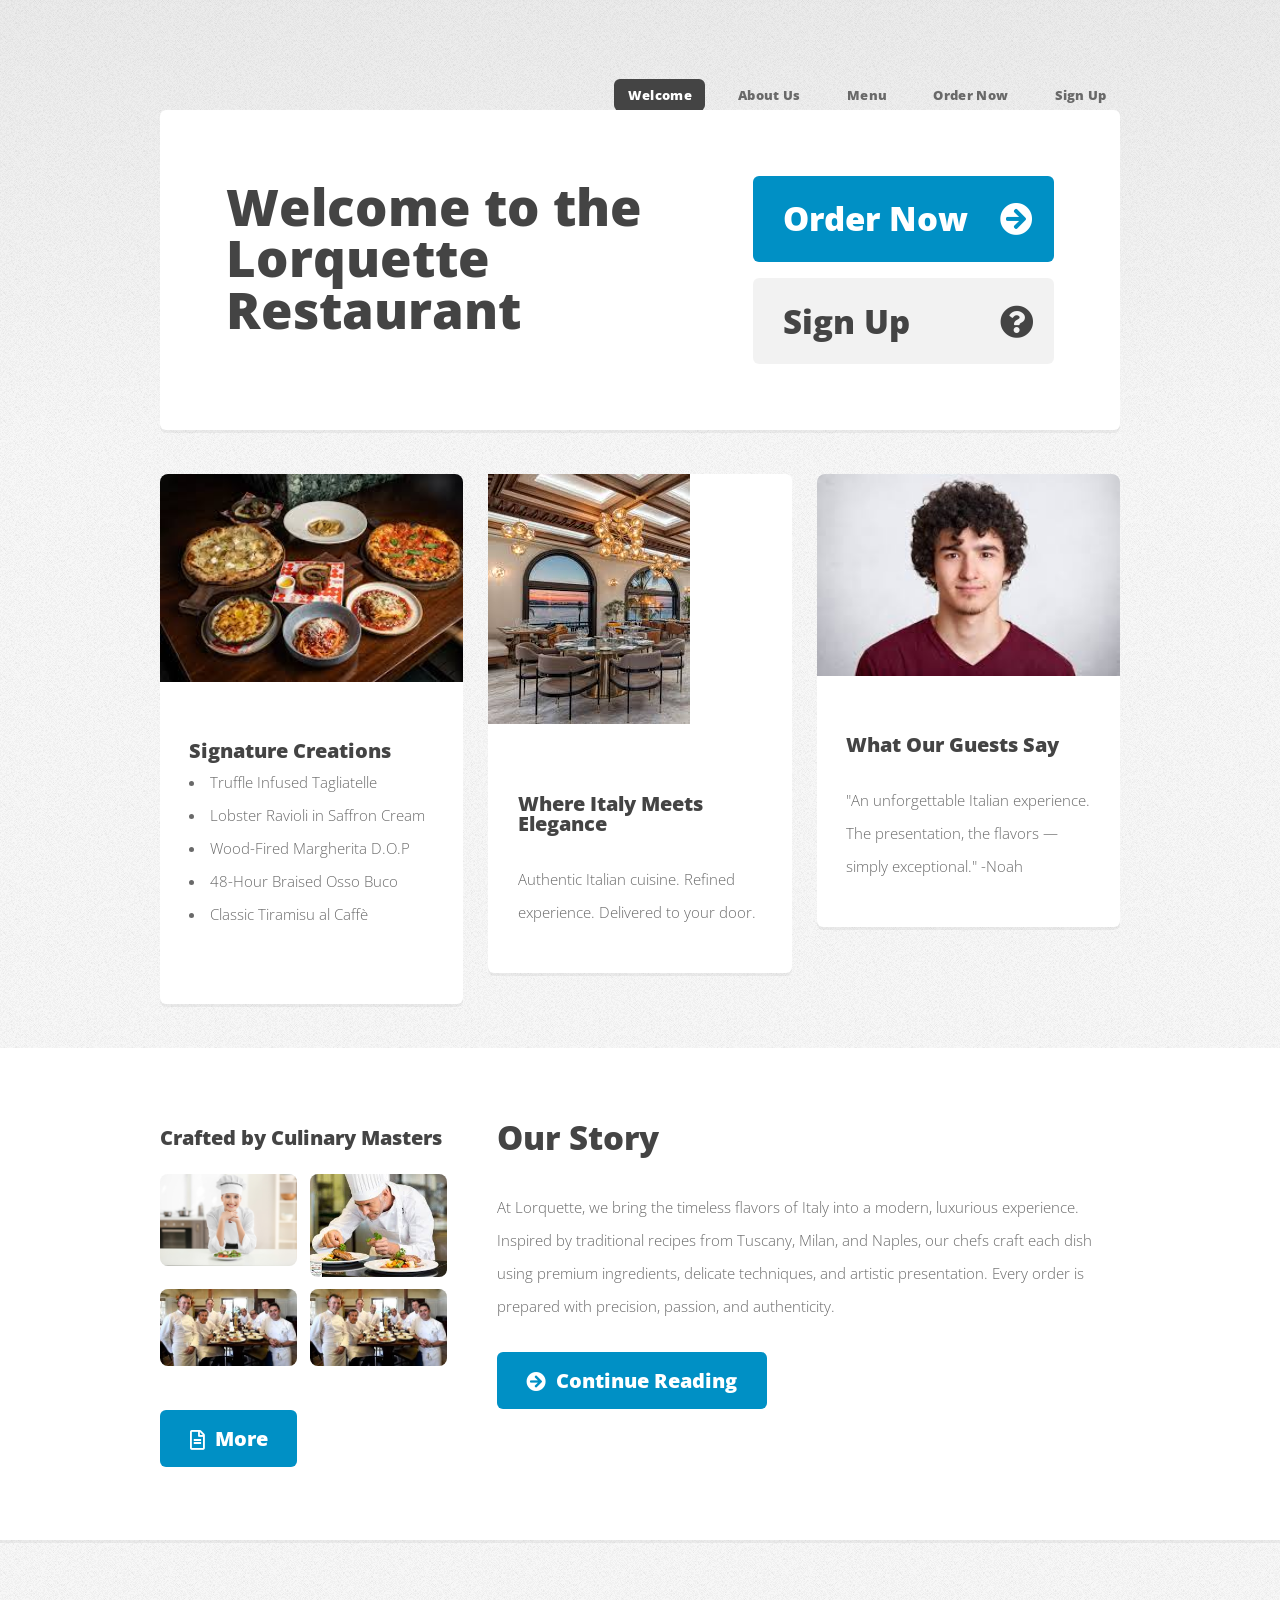
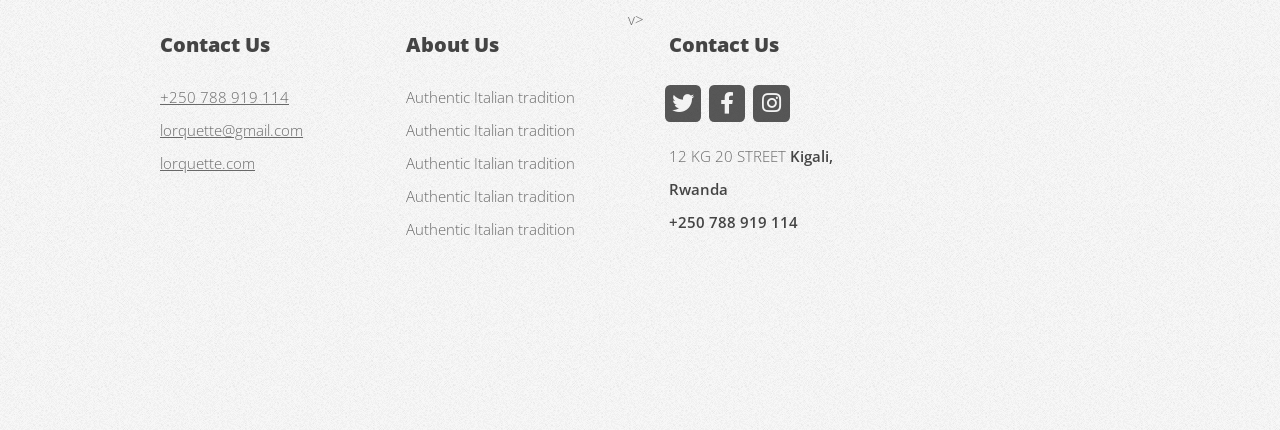
==== index.html @ d19afcc2 "Update index.html" ====
<!DOCTYPE HTML>

<html>
	<head>
		<title>Lorquette Restaurant</title>
		<meta charset="utf-8" />
		<meta name="viewport" content="width=device-width, initial-scale=1, user-scalable=no" />
		<link rel="stylesheet" href="assets/css/main.css" />
	</head>
	<body class="is-preload homepage">
		<div id="page-wrapper">

			<!-- Header -->
				<div id="header-wrapper">
					<header id="header" class="container">
							<nav id="nav">
								<ul>
									<li class="current"><a href="index.html">Welcome</a></li>
									<li>
										<a href="#">About Us</a>
										<ul>
											<li><a href="#">Our chefs</a></li>
											<li><a href="#">Best Meals</a></li>
											<li>
												<a href="#">Options</a>
												<ul>
													<li><a href="#">Break Fast</a></li>
													<li><a href="#">Lunch</a></li>
													<li><a href="#">Dinner</a></li>
												</ul>
											</li>
										</ul>
									</li>
									<li><a href="index.html">Menu</a></li>
									<li><a href="index.html">Order Now</a></li>
									<li><a href="index.html">Sign Up</a></li>
								</ul>
							</nav>

					</header>
				</div>

			
				<div id="banner-wrapper">
					<div id="banner" class="box container">
						<div class="row">
							<div class="col-7 col-12-medium">
								<h2>Welcome to the Lorquette Restaurant</h2>
								<p></p>
							</div>
							<div class="col-5 col-12-medium">
								<ul>
									<li><a href="#" class="button large icon solid fa-arrow-circle-right">Order Now</a></li>
									<li><a href="#" class="button alt large icon solid fa-question-circle">Sign Up</a></li>
								</ul>
							</div>
						</div>
					</div>
				</div>

				<div id="features-wrapper">
					<div class="container">
						<div class="row">
							<div class="col-4 col-12-medium">

								<!-- Box -->
									<section class="box feature">
										<a href="#" class="image featured"><img src="images/images - Copy/square 1.jpg" alt="" /></a>
										<div class="inner">
											<header>
												<h2>Signature Creations</h2
											</header>
											<li>Truffle Infused Tagliatelle</li>
											<li>Lobster Ravioli in Saffron Cream</li>
											<li>Wood-Fired Margherita D.O.P</li>
											<li>48-Hour Braised Osso Buco</li>
											<li>Classic Tiramisu al Caffè</li>
											
										</div>
									</section>

							</div>
							<div class="col-4 col-12-medium">

								<!-- Box -->
									<section class="box feature">
										<a href="#" class="Image fit"><img src="images/images - Copy/square 2.jpg" alt="" /></a>
										<div class="inner">
											<header>
												<h2>Where Italy Meets Elegance</h2>
											</header>
											<p>Authentic Italian cuisine. Refined experience. Delivered to your door.</p>

										</div>
									</section>

							</div>
							<div class="col-4 col-12-medium">
									<section class="box feature">
										<a href="#" class="image featured"><img src="images/images - Copy/noah.jpg" alt="" /></a>
										<div class="inner">
											<header>
												<h2>What Our Guests Say</h2>
											</header>
											<p>"An unforgettable Italian experience. The presentation, the flavors — simply exceptional." -Noah</p>
										</div>
									</section>

							</div>
						</div>
					</div>
				</div>

			<!-- Main -->
				<div id="main-wrapper">
					<div class="container">
						<div class="row gtr-200">
							<div class="col-4 col-12-medium">

								<!-- Sidebar -->
									<div id="sidebar">
										<section class="widget thumbnails">
											<h3>Crafted by Culinary Masters</h3>
											<div class="grid">
												<div class="row gtr-50">
													<div class="col-6"><a href="#" class="image fit"><img src="images/images - Copy/chef 1.png" alt="" /></a></div>
													<div class="col-6"><a href="#" class="image fit"><img src="images/images - Copy/chef 2.jpg" alt="" /></a></div>
													<div class="col-6"><a href="#" class="image fit"><img src="images/images - Copy/chef 3.jpg" alt="" /></a></div>
													<div class="col-6"><a href="#" class="image fit"><img src="images/images - Copy/chef 3.jpg" alt="" /></a></div>
												</div>
											</div>
											<a href="#" class="button icon fa-file-alt">More</a>
										</section>
									</div>

							</div>
							<div class="col-8 col-12-medium imp-medium">

								<!-- Content -->
									<div id="content">
										<section class="last">
											<h2>Our Story</h2>
											<p>At Lorquette, we bring the timeless flavors of Italy into a modern, luxurious experience. Inspired by traditional recipes from Tuscany, Milan, and Naples, our chefs craft each dish using premium ingredients, delicate techniques, and artistic presentation. Every order is prepared with precision, passion, and authenticity.</p>
											<a href="#" class="button icon solid fa-arrow-circle-right">Continue Reading</a>
										</section>
									</div>

							</div>
						</div>
					</div>
				</div>

			<!-- Footer -->
				<div id="footer-wrapper">
					<footer id="footer" class="container">
						<div class="row">
							<div class="col-3 col-6-medium col-12-small">

								<!-- Links -->
									<section class="widget links">
										<h3>Contact Us</h3>
										<ul class="style2">
											<li><a href="#">+250 788 919 114</a></li>
											<li><a href="#">lorquette@gmail.com</a></li>
											<li><a href="#">lorquette.com</a></li>
										</ul>
									</section>

							</div>
							<div class="col-3 col-6-medium col-12-small">

								<!-- Links -->
									<section class="widget links">
										<h3>About Us</h3>
										<ul class="style2">
											<li>Authentic Italian tradition</li>
											<li>Authentic Italian tradition</li>
											<li>Authentic Italian tradition</li>
											<li>Authentic Italian tradition</li>
											<li>Authentic Italian tradition</li>
										</ul>
									</section>

							</div>
		v>
							<div class="col-3 col-6-medium col-12-small">

						
									<section class="widget contact last">
										<h3>Contact Us</h3>
										<ul>
											<li><a href="#" class="icon brands fa-twitter"><span class="label">Twitter</span></a></li>
											<li><a href="#" class="icon brands fa-facebook-f"><span class="label">Facebook</span></a></li>
											<li><a href="#" class="icon brands fa-instagram"><span class="label">Instagram</span></a></li>
										</ul>
										<p>12 KG 20 STREET<b />
										Kigali, Rwanda<br />
										+250 788 919 114</p>
									</section>

							</div>
						</div>
						
					</footer>
				</div>

			</div>

	

			

	</body>

</html>
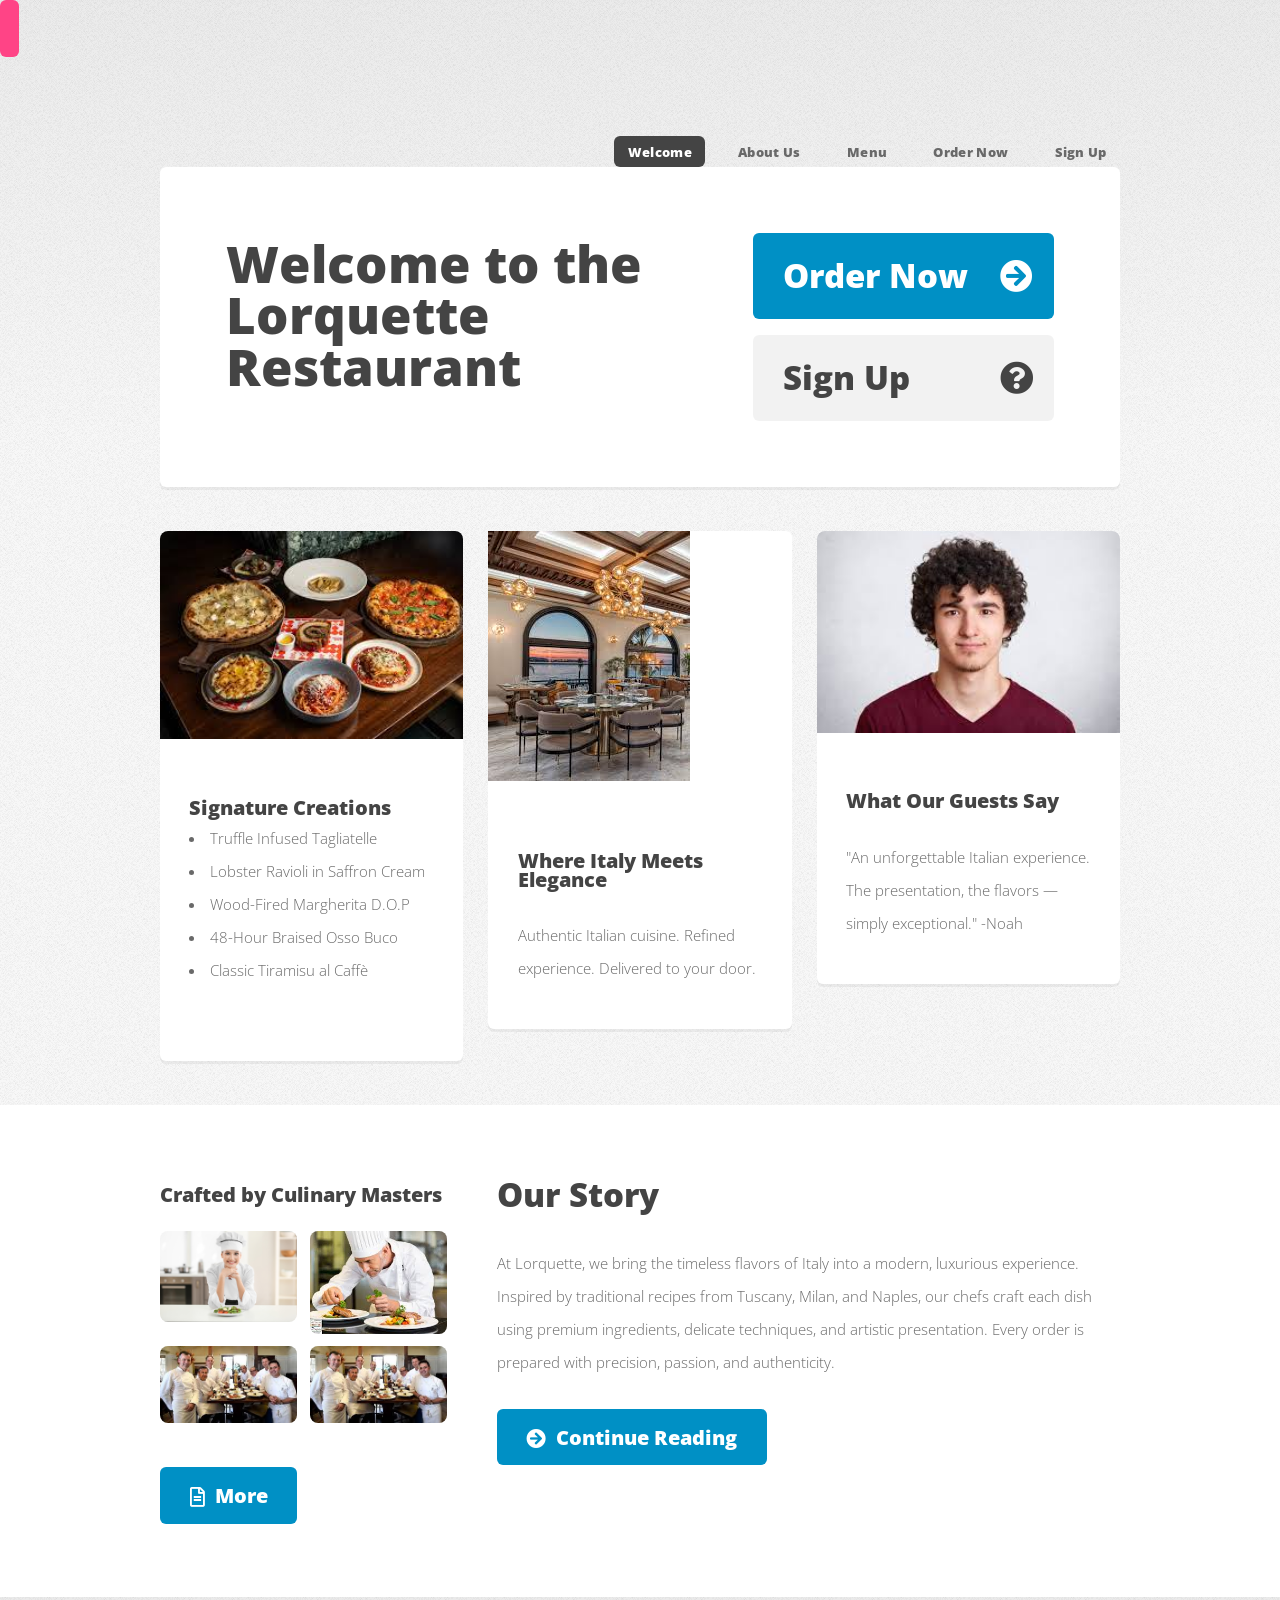
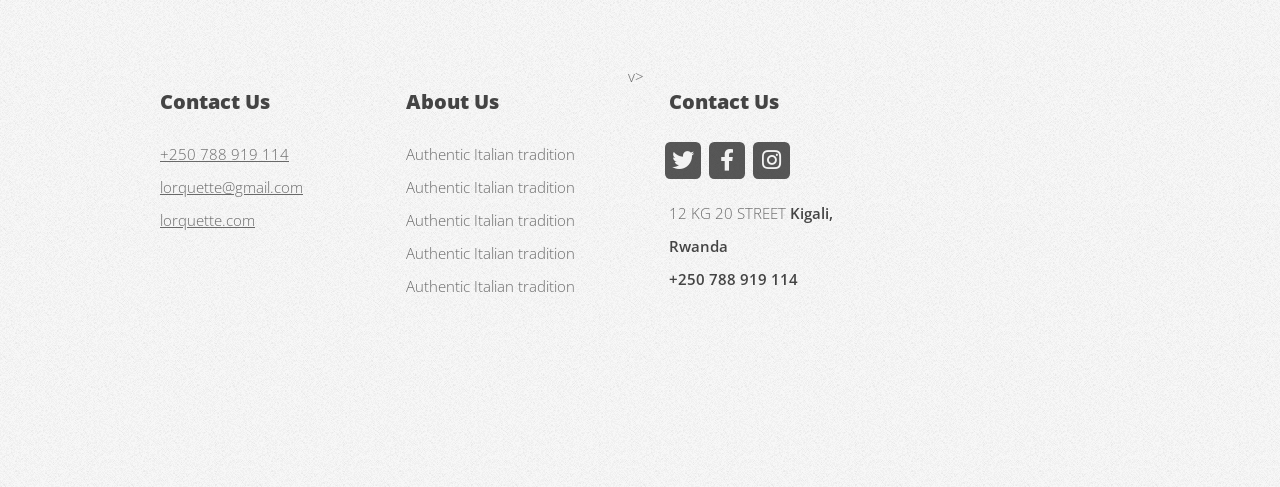
==== commit 1984f350: "Refactor HTML structure for Lorquette Restaurant" ====
--- a/index.html
+++ b/index.html
@@ -11,6 +11,11 @@
 		<div id="page-wrapper">
 
 			<!-- Header -->
+
+
+			    <div id="logo">
+								<h1><a href="index.html"><img src="images/lorquette.png" alt="" width="200"></a></h1>
+			    </div>
 				<div id="header-wrapper">
 					<header id="header" class="container">
 							<nav id="nav">
@@ -217,3 +222,4 @@
 
 
 
+
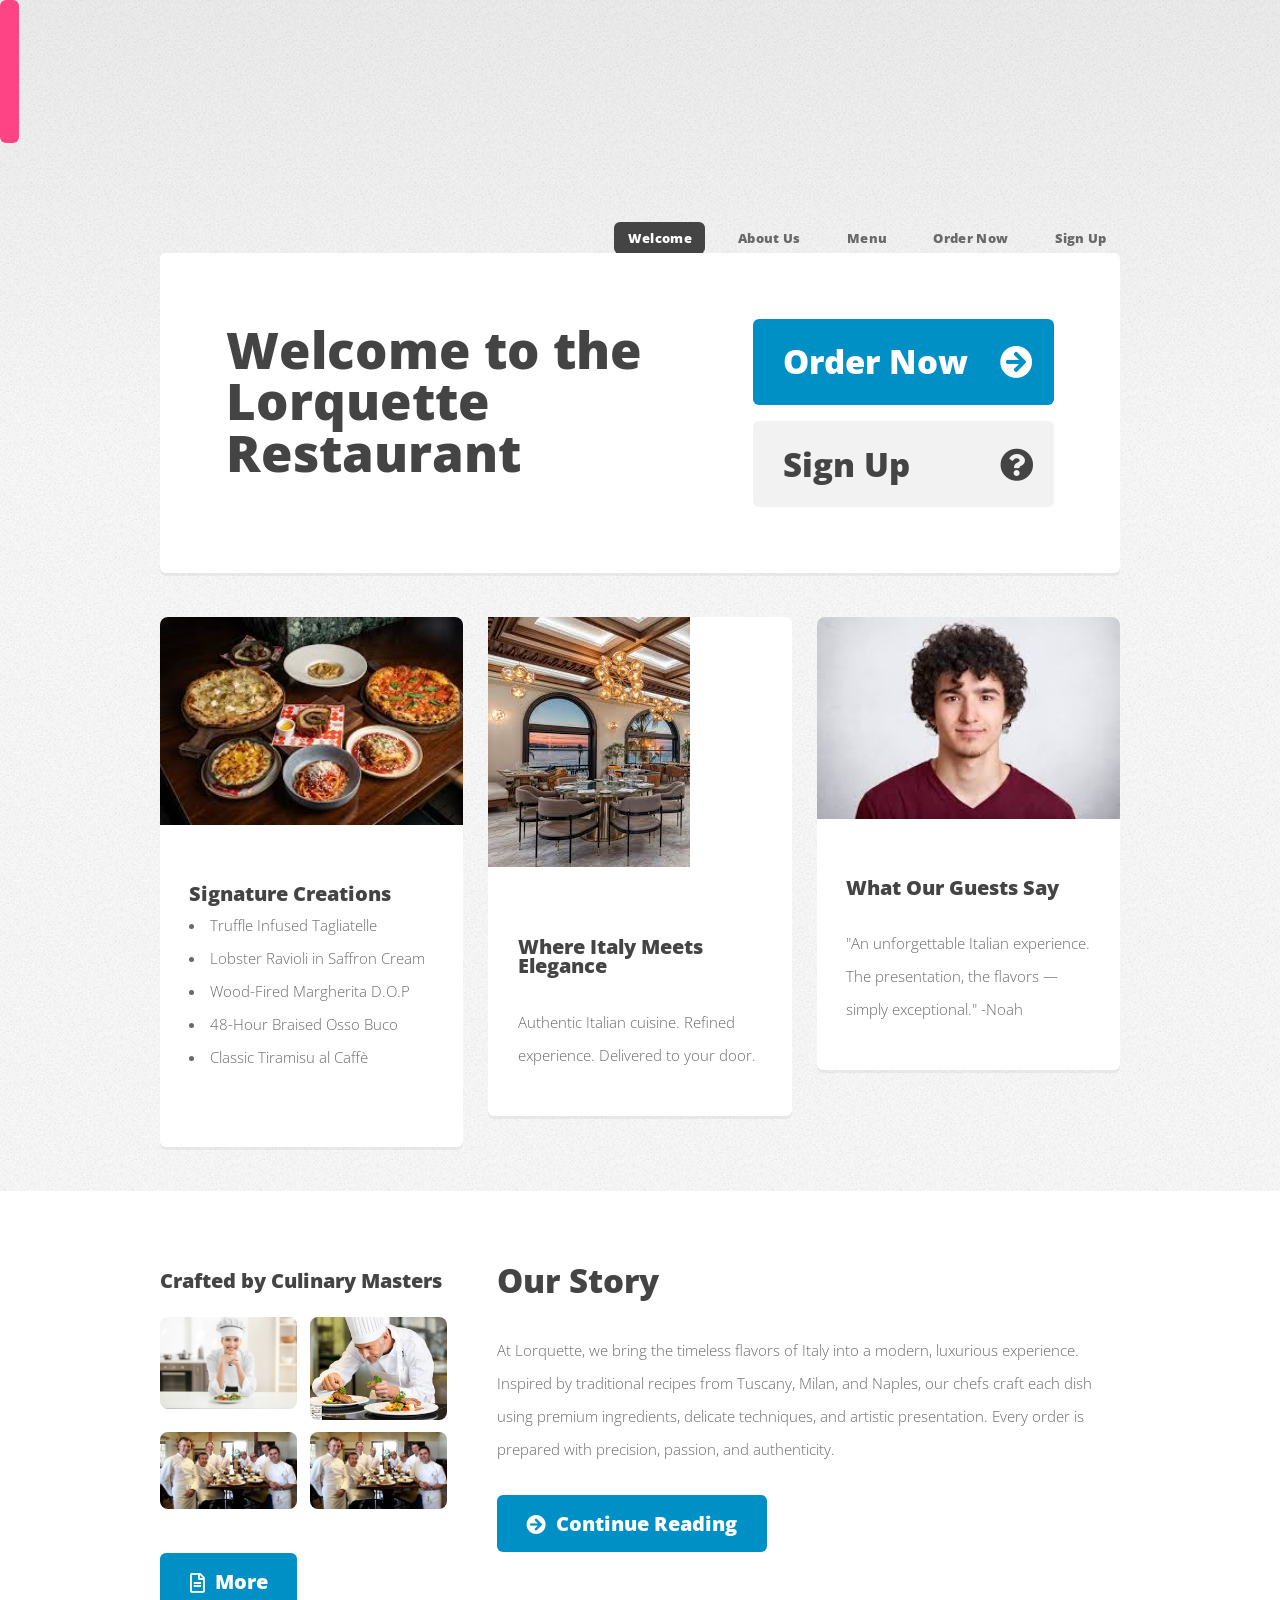
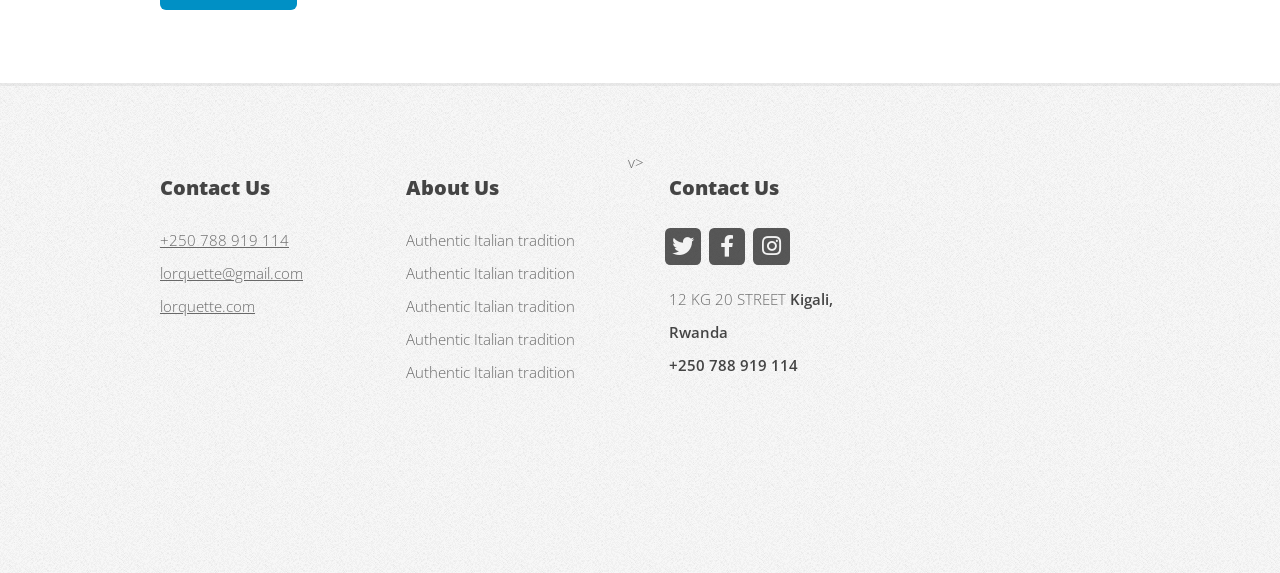
==== commit 080acb1f: "Update index.html" ====
--- a/index.html
+++ b/index.html
@@ -14,8 +14,11 @@
 
 
 			    <div id="logo">
-								<h1><a href="index.html"><img src="images/lorquette.png" alt="" width="200"></a></h1>
+								<h1><a href="index.html" class="image featured"><img src="images/lorquette.png" alt="" width="200"></a></h1>
 			    </div>
+
+
+			
 				<div id="header-wrapper">
 					<header id="header" class="container">
 							<nav id="nav">
@@ -223,3 +226,4 @@
 
 
 
+
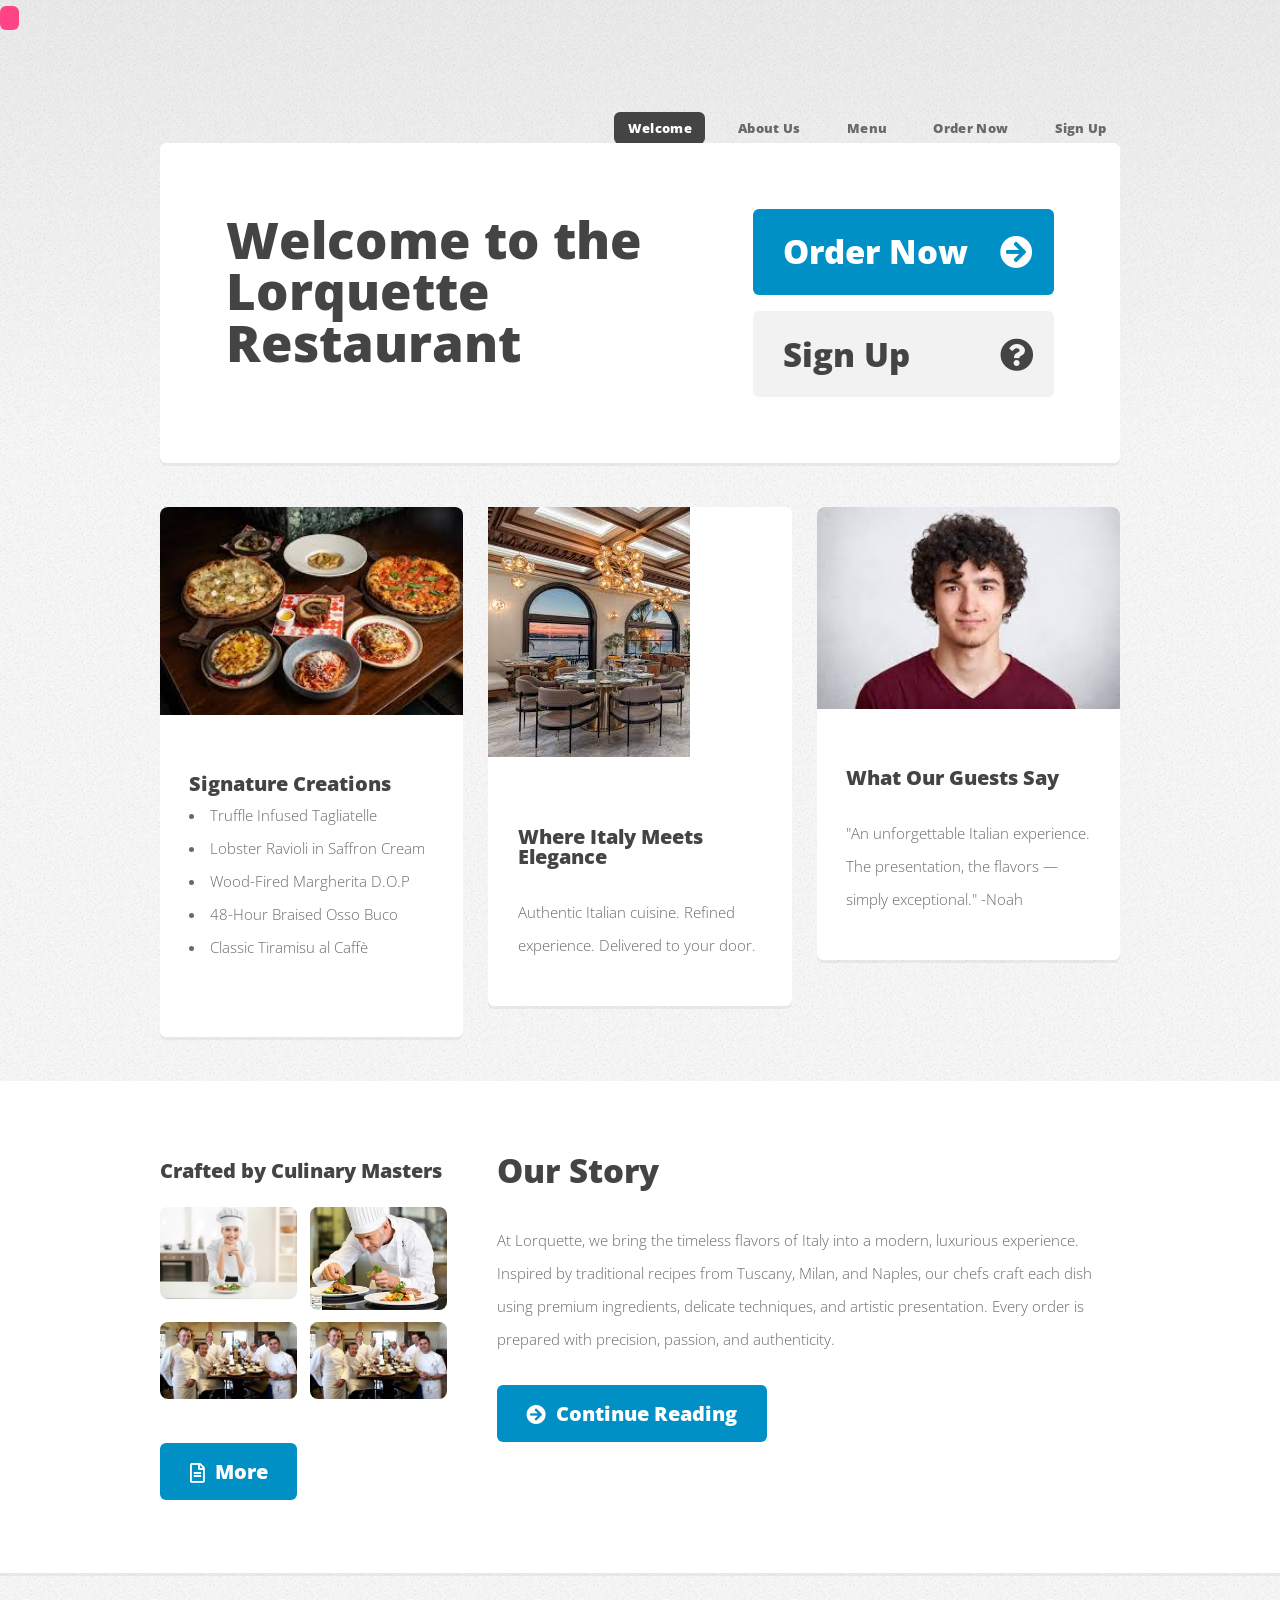
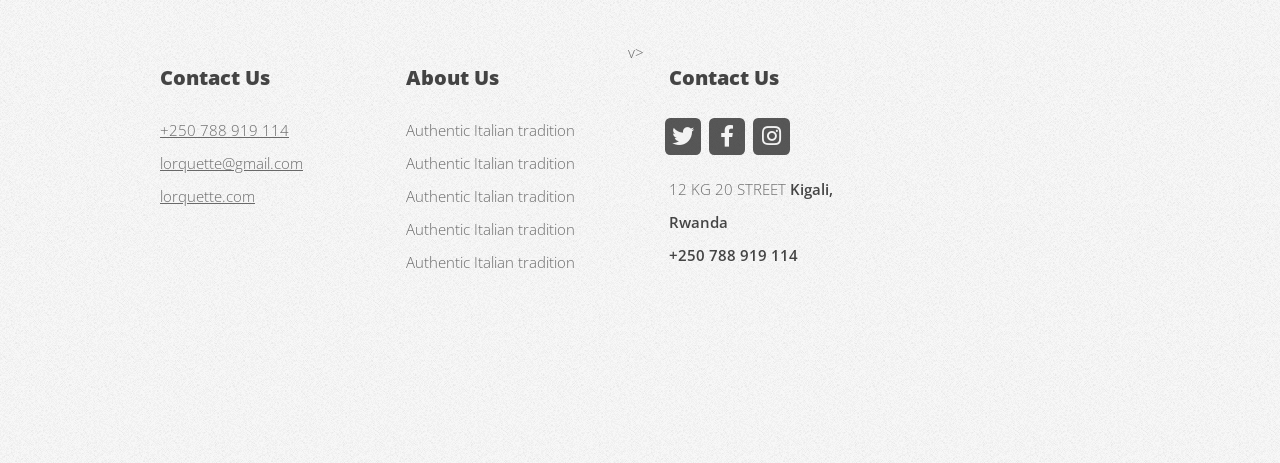
==== commit edbe0483: "Fix HTML structure and formatting issues" ====
--- a/index.html
+++ b/index.html
@@ -14,7 +14,7 @@
 
 
 			    <div id="logo">
-								<h1><a href="index.html" class="image featured"><img src="images/lorquette.png" alt="" width="200"></a></h1>
+								<h1><a href="index.html" class="image fit"><img src="images/lorquette.png" alt=""></a></h1>
 			    </div>
 
 
@@ -227,3 +227,4 @@
 
 
 
+
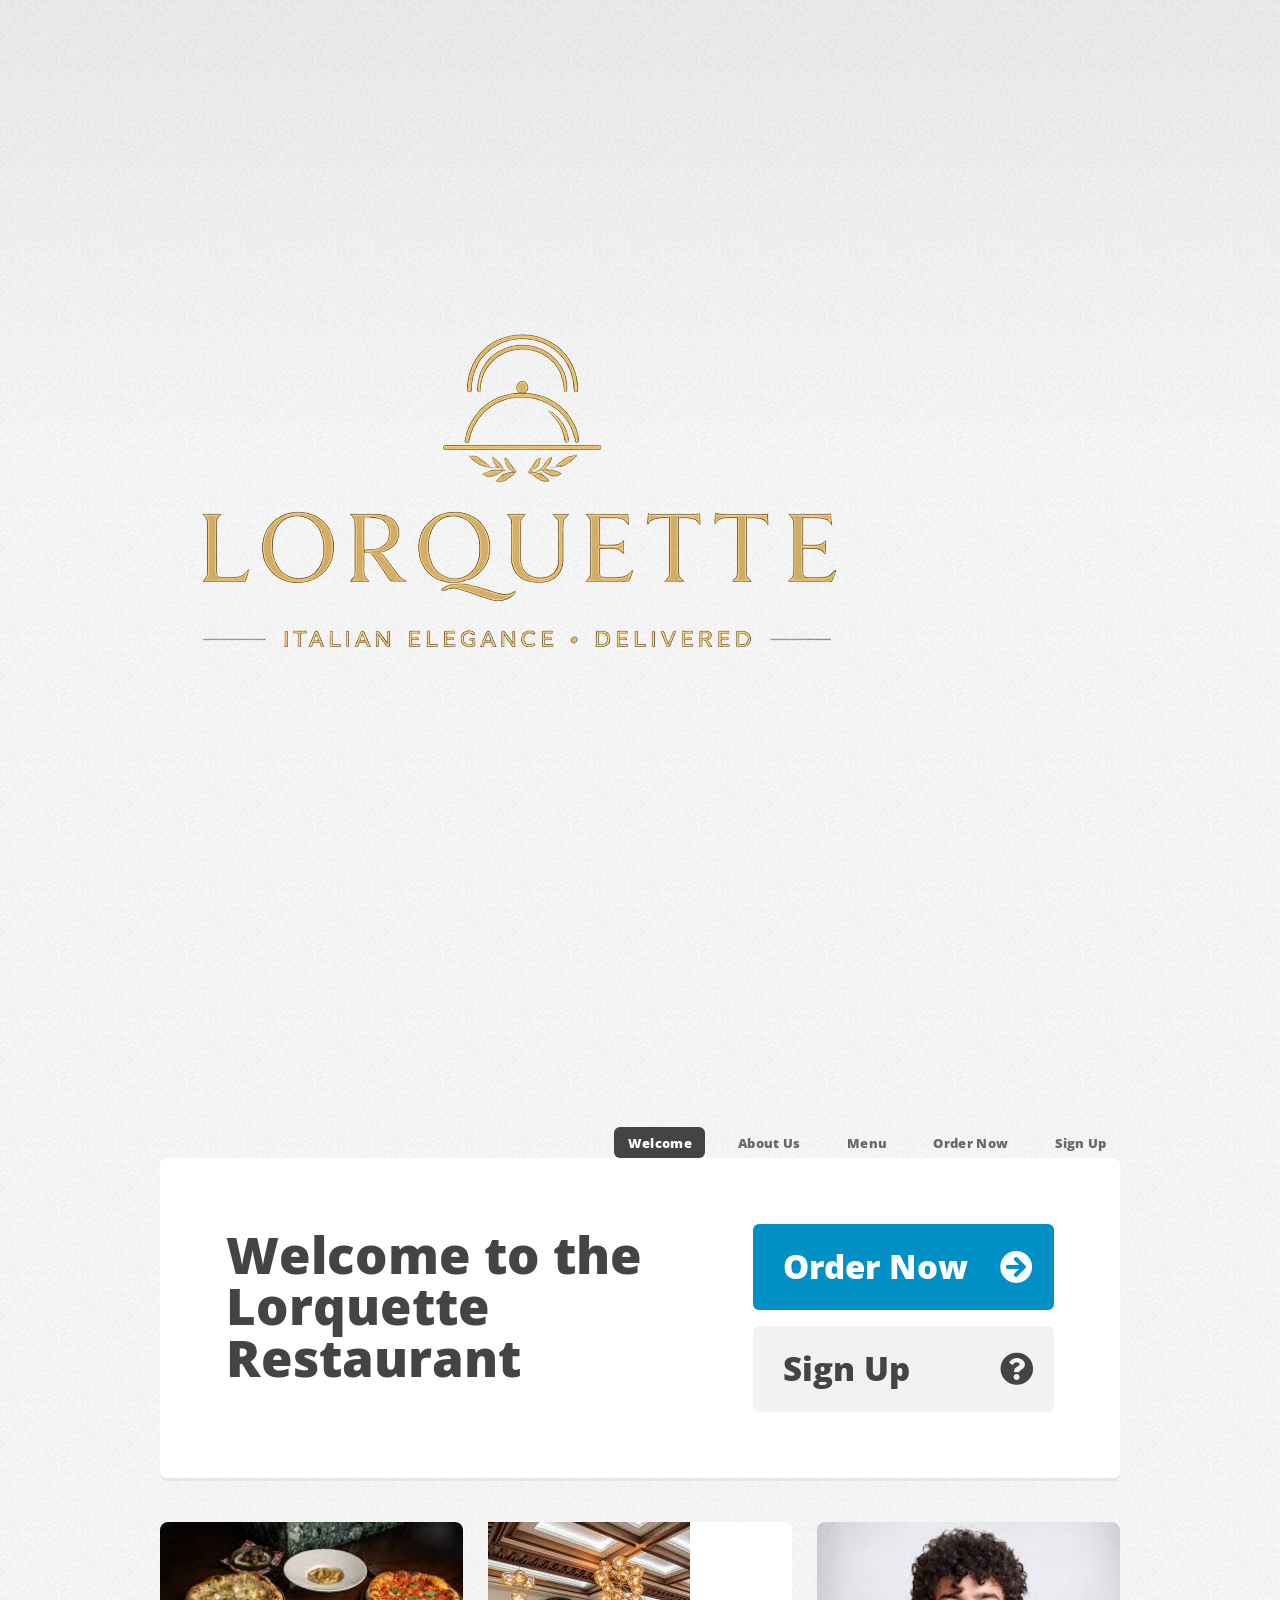
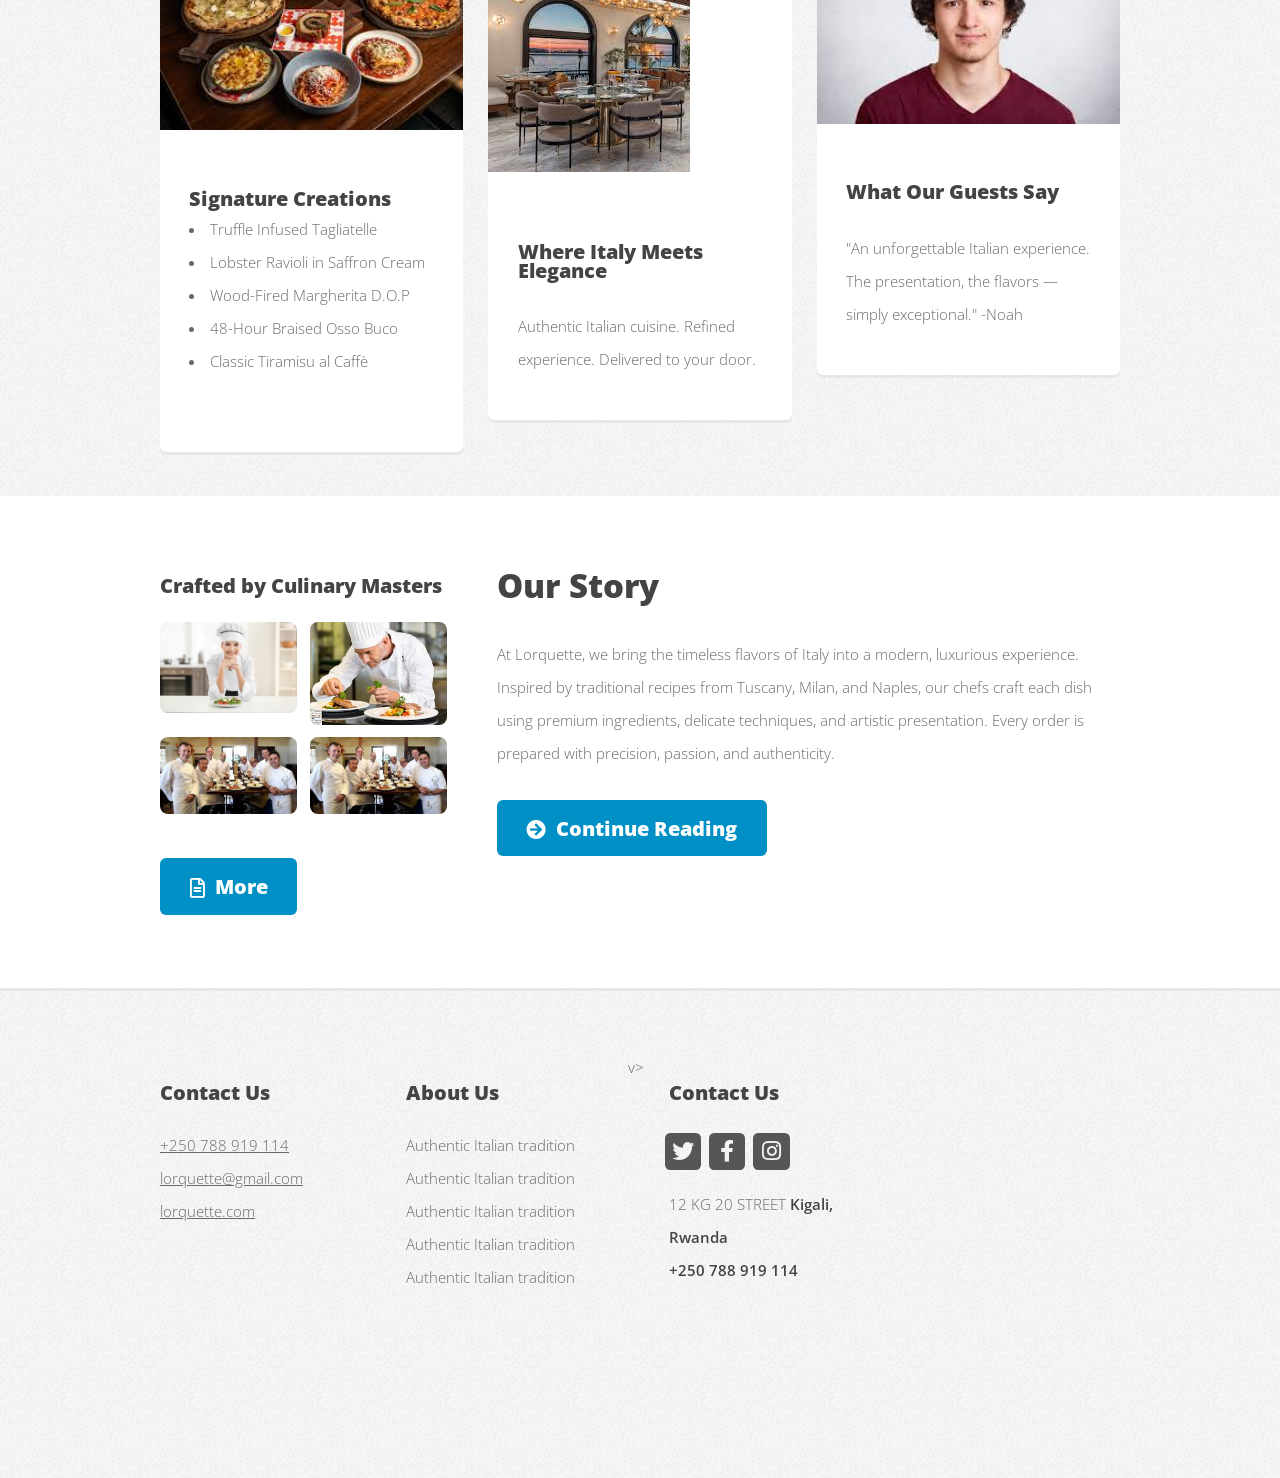
==== commit b969f87d: "Update index.html" ====
--- a/index.html
+++ b/index.html
@@ -14,7 +14,7 @@
 
 
 			    <div id="logo">
-								<h1><a href="index.html" class="image fit"><img src="images/lorquette.png" alt=""></a></h1>
+								<h1><a href="index.html" class="image fit"><img src="images/images - Copy/lorquette.png" alt=""></a></h1>
 			    </div>
 
 
@@ -228,3 +228,4 @@
 
 
 
+
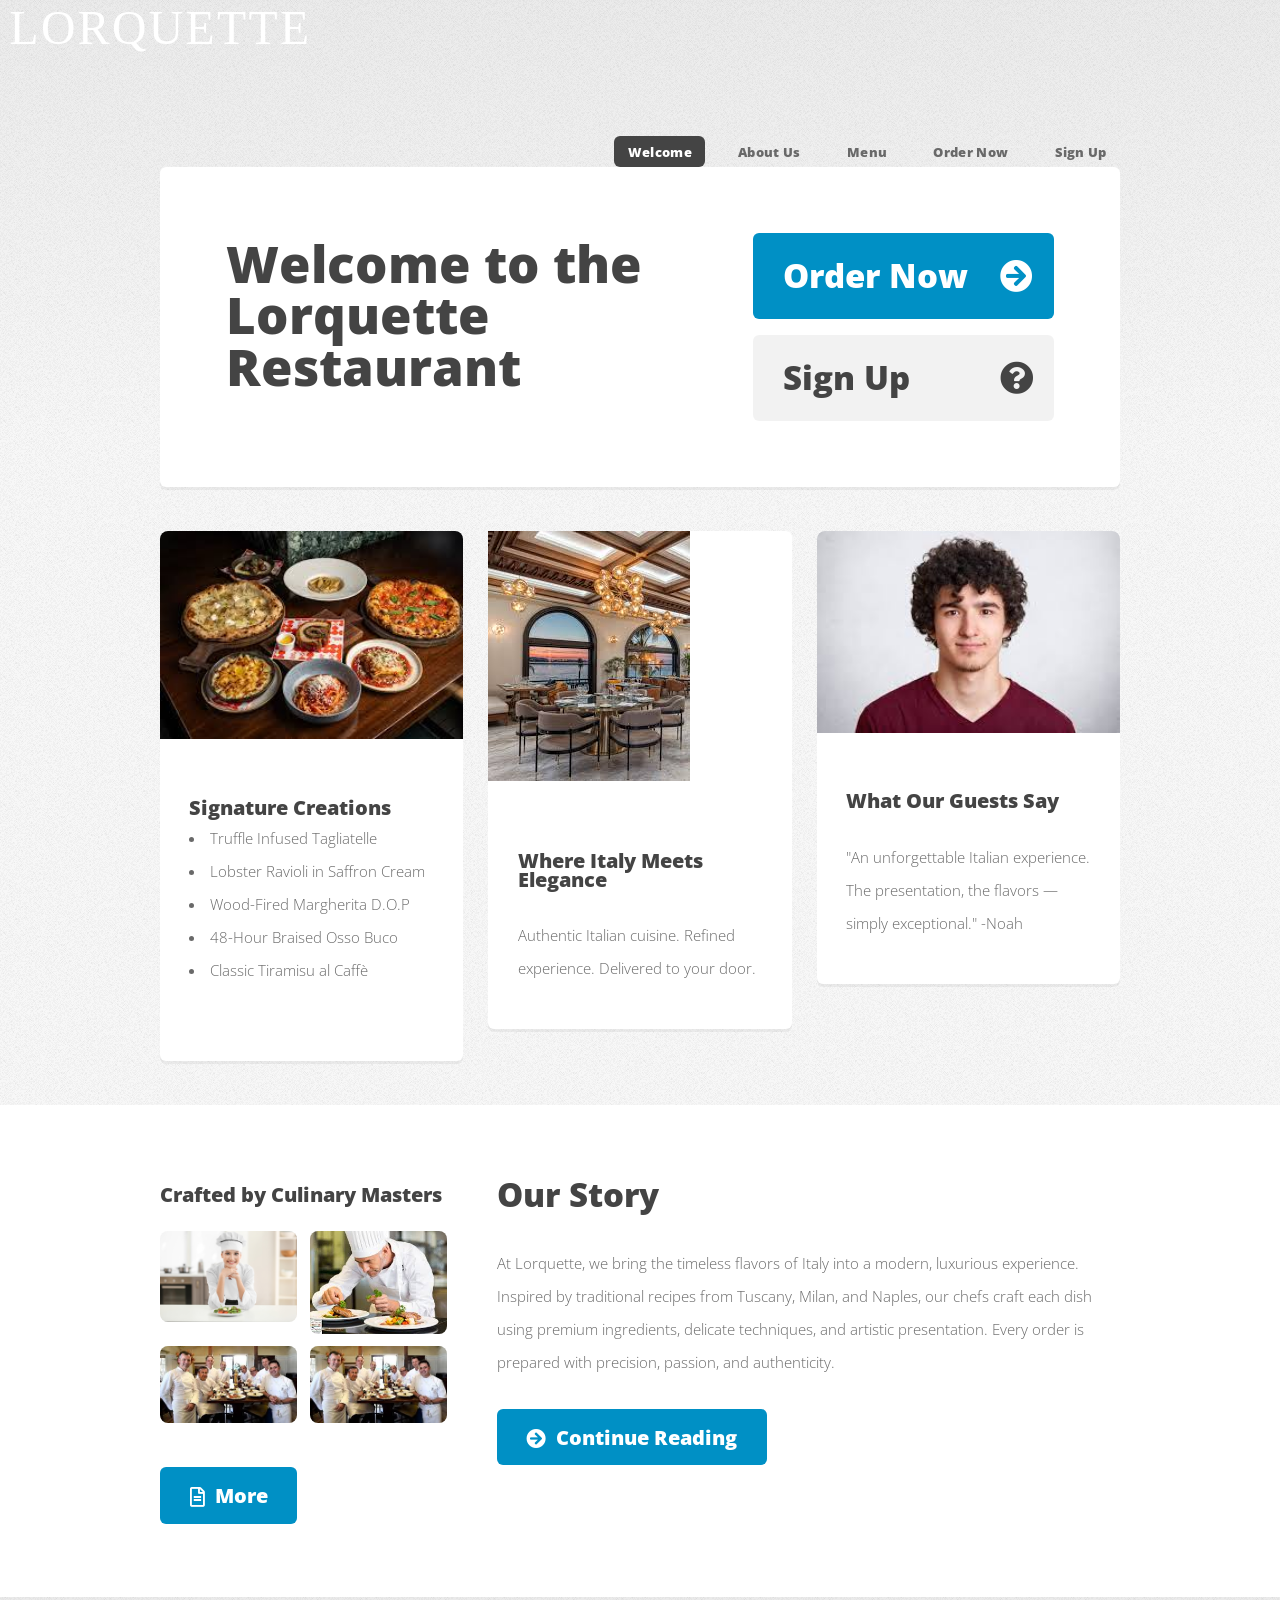
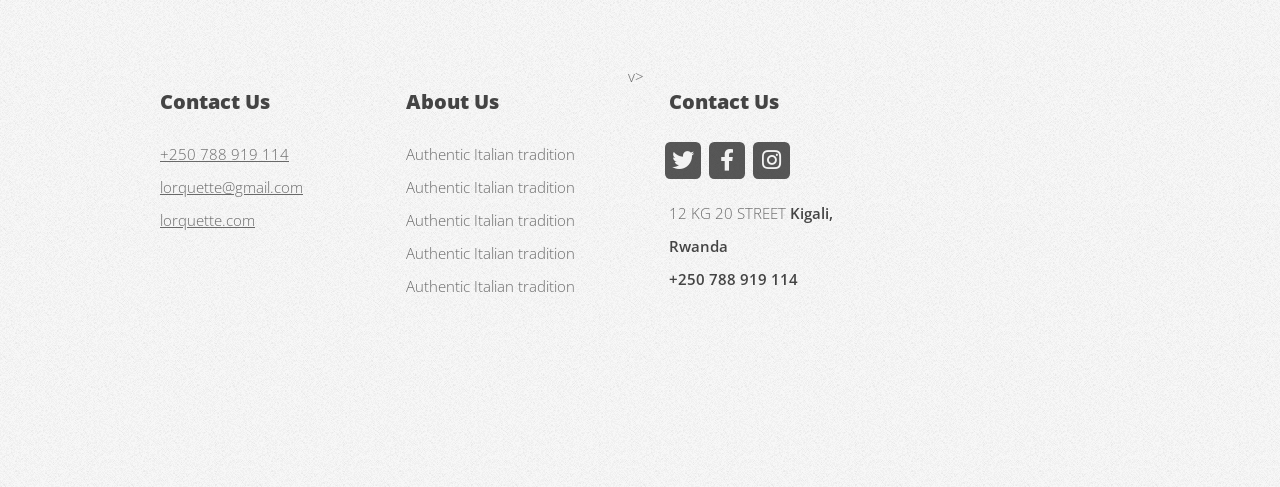
==== commit d302146c: "Refactor index.html structure and update content" ====
--- a/index.html
+++ b/index.html
@@ -3,6 +3,7 @@
 <html>
 	<head>
 		<title>Lorquette Restaurant</title>
+		<link rel="icon" type="images/x-icon" href="images/images - Copy/lorquette.png" width="15000">
 		<meta charset="utf-8" />
 		<meta name="viewport" content="width=device-width, initial-scale=1, user-scalable=no" />
 		<link rel="stylesheet" href="assets/css/main.css" />
@@ -14,7 +15,7 @@
 
 
 			    <div id="logo">
-								<h1><a href="index.html" class="image fit"><img src="images/images - Copy/lorquette.png" alt=""></a></h1>
+								<h1><a href="index.html">LORQUETTE</a></h1>
 			    </div>
 
 
@@ -229,3 +230,4 @@
 
 
 
+
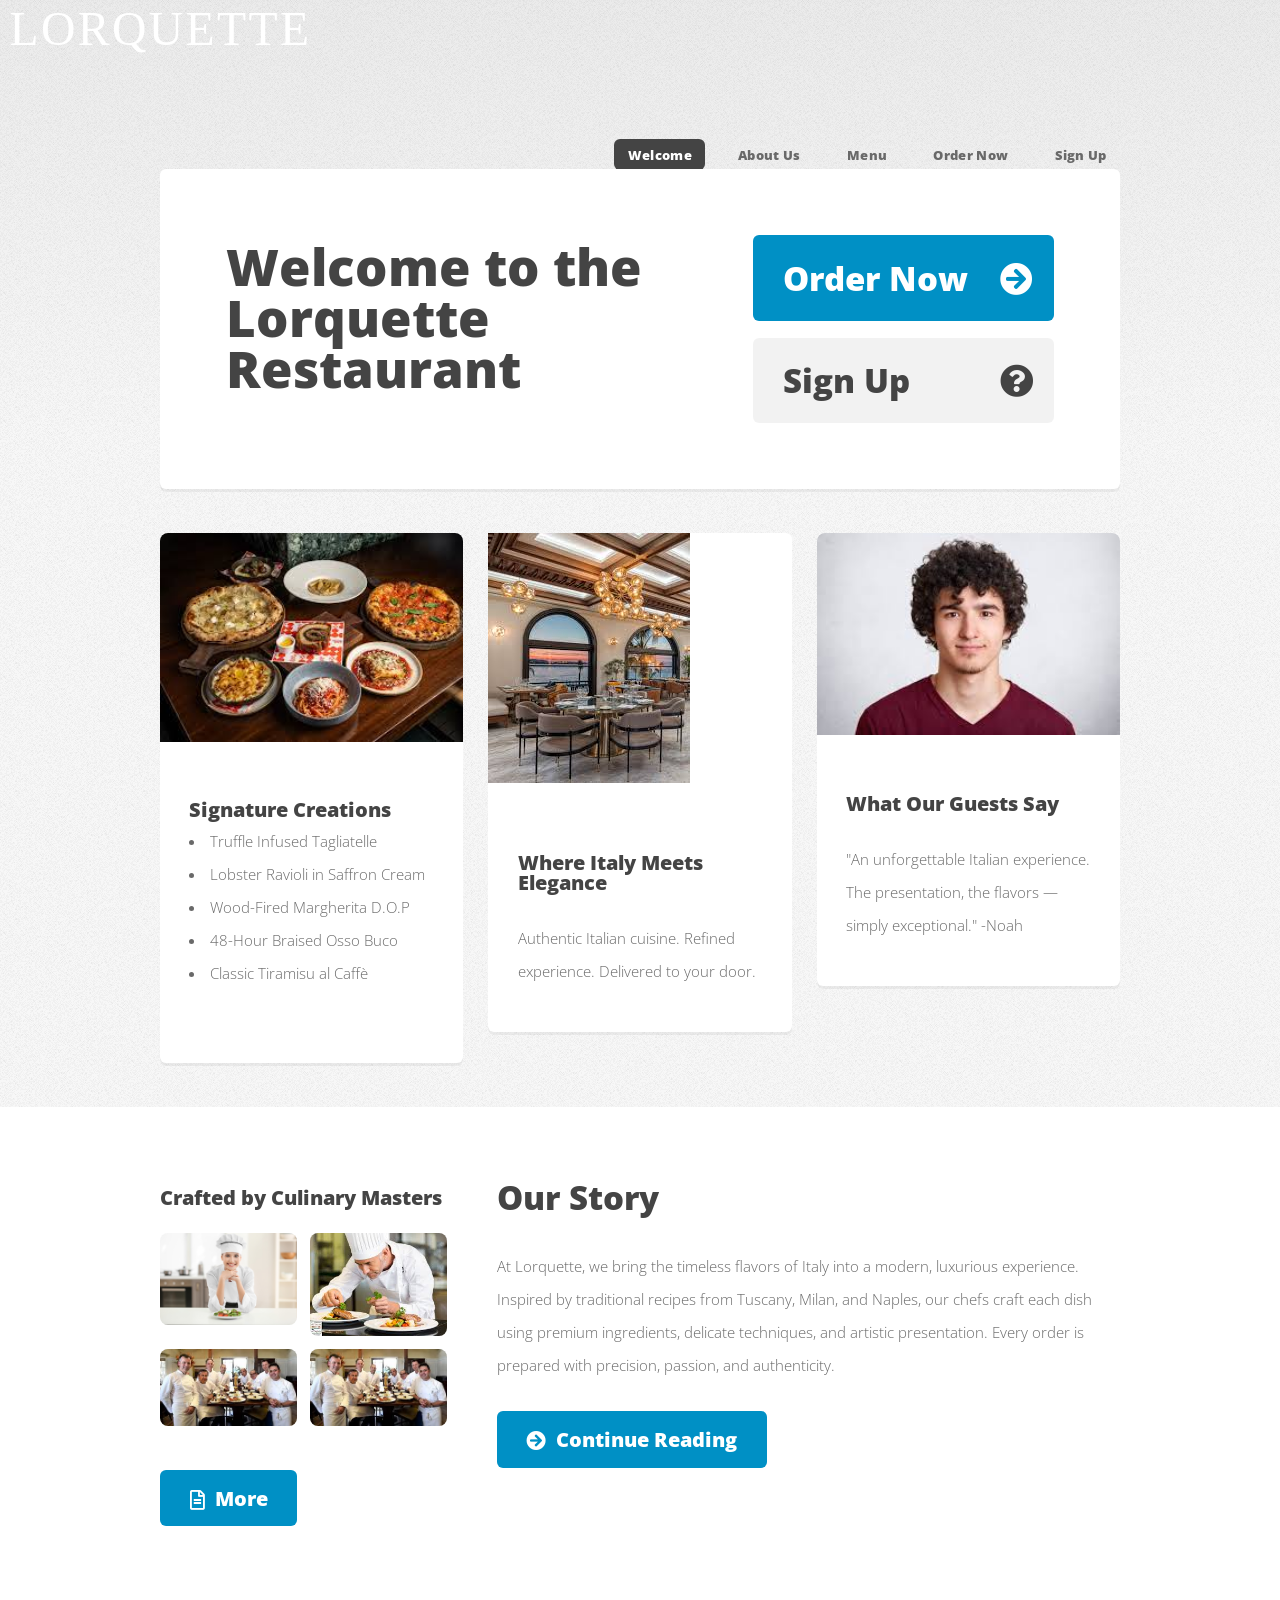
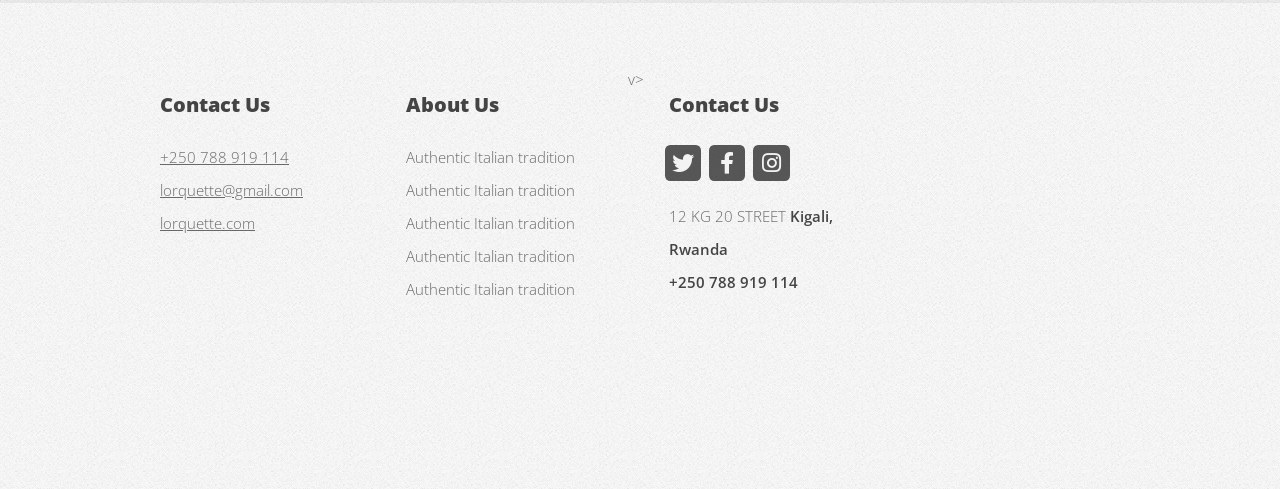
==== commit 787014be: "Update index.html" ====
--- a/index.html
+++ b/index.html
@@ -11,12 +11,13 @@
 	<body class="is-preload homepage">
 		<div id="page-wrapper">
 
-			<!-- Header -->
+			
 
 
 			    <div id="logo">
-								<h1><a href="index.html">LORQUETTE</a></h1>
-			    </div>
+					<h1><a href="index.html">LORQUETTE</a></h1>
+					<span></span>
+				</div>
 
 
 			
@@ -231,3 +232,4 @@
 
 
 
+
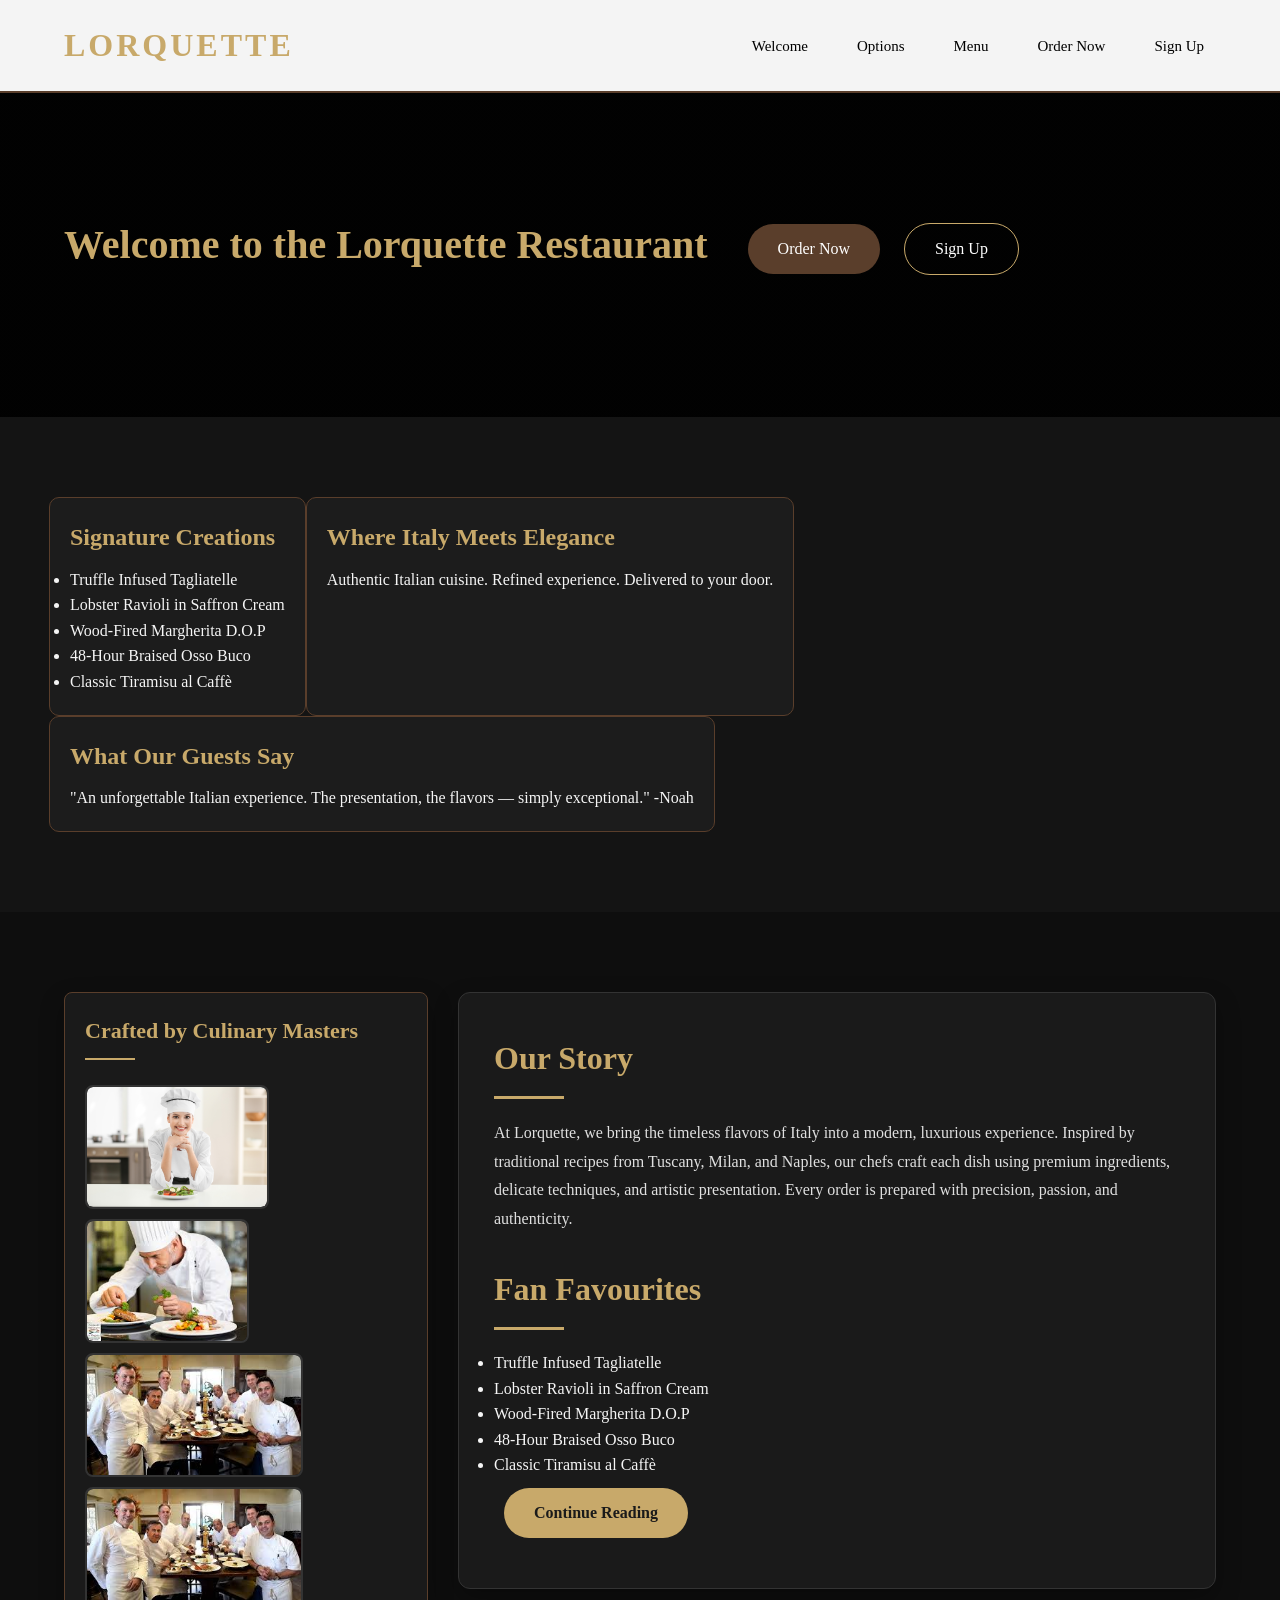
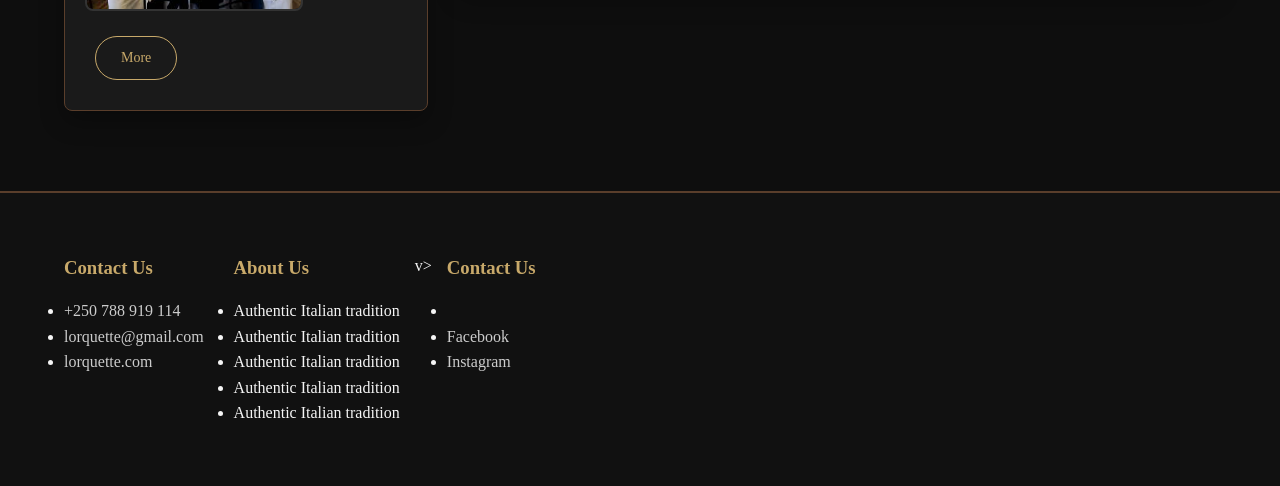
==== commit 725ff686: "Add files via upload" ====
--- a/index.html
+++ b/index.html
@@ -3,7 +3,6 @@
 <html>
 	<head>
 		<title>Lorquette Restaurant</title>
-		<link rel="icon" type="images/x-icon" href="images/images - Copy/lorquette.png" width="15000">
 		<meta charset="utf-8" />
 		<meta name="viewport" content="width=device-width, initial-scale=1, user-scalable=no" />
 		<link rel="stylesheet" href="assets/css/main.css" />
@@ -11,37 +10,33 @@
 	<body class="is-preload homepage">
 		<div id="page-wrapper">
 
+
 			
 
-
-			    <div id="logo">
-					<h1><a href="index.html">LORQUETTE</a></h1>
-					<span></span>
-				</div>
-
-
-			
+			<!-- Header -->
 				<div id="header-wrapper">
 					<header id="header" class="container">
+						    
+                            <div id="logo">
+								<h1><a href="index.html">LORQUETTE</a></h1>
+			                </div>
+
 							<nav id="nav">
 								<ul>
 									<li class="current"><a href="index.html">Welcome</a></li>
 									<li>
-										<a href="#">About Us</a>
-										<ul>
-											<li><a href="#">Our chefs</a></li>
-											<li><a href="#">Best Meals</a></li>
+										<a href="#">Options</a>
+										<ul class="dropdown">
 											<li>
-												<a href="#">Options</a>
-												<ul>
-													<li><a href="#">Break Fast</a></li>
-													<li><a href="#">Lunch</a></li>
-													<li><a href="#">Dinner</a></li>
-												</ul>
-											</li>
+
+                                                    <li><a href="index2.html">Breakfast</a></li>
+                                                    <li><a href="index2.html">Lunch</a></li>
+                                                    <li><a href="index2.html">Dinner</a></li>
+												
+                                            </li>
 										</ul>
 									</li>
-									<li><a href="index.html">Menu</a></li>
+									<li><a href="index2.html">Menu</a></li>
 									<li><a href="index.html">Order Now</a></li>
 									<li><a href="index.html">Sign Up</a></li>
 								</ul>
@@ -60,8 +55,8 @@
 							</div>
 							<div class="col-5 col-12-medium">
 								<ul>
-									<li><a href="#" class="button large icon solid fa-arrow-circle-right">Order Now</a></li>
-									<li><a href="#" class="button alt large icon solid fa-question-circle">Sign Up</a></li>
+									<a href="#" class="button large icon solid fa-arrow-circle-right">Order Now</a>
+									<a href="#" class="button alt large icon solid fa-question-circle">Sign Up</a>
 								</ul>
 							</div>
 						</div>
@@ -71,30 +66,29 @@
 				<div id="features-wrapper">
 					<div class="container">
 						<div class="row">
-							<div class="col-4 col-12-medium">
+							
 
 								<!-- Box -->
 									<section class="box feature">
-										<a href="#" class="image featured"><img src="images/images - Copy/square 1.jpg" alt="" /></a>
+										<a href="#" class="image featured"><img src="" alt="" /></a>
 										<div class="inner">
 											<header>
 												<h2>Signature Creations</h2
 											</header>
-											<li>Truffle Infused Tagliatelle</li>
-											<li>Lobster Ravioli in Saffron Cream</li>
-											<li>Wood-Fired Margherita D.O.P</li>
-											<li>48-Hour Braised Osso Buco</li>
-											<li>Classic Tiramisu al Caffè</li>
-											
+											<ul>
+												<li>Truffle Infused Tagliatelle</li>
+												<li>Lobster Ravioli in Saffron Cream</li>
+												<li>Wood-Fired Margherita D.O.P</li>
+												<li>48-Hour Braised Osso Buco</li>
+												<li>Classic Tiramisu al Caffè</li>
+											</ul>
 										</div>
 									</section>
 
-							</div>
-							<div class="col-4 col-12-medium">
-
+						
 								<!-- Box -->
 									<section class="box feature">
-										<a href="#" class="Image fit"><img src="images/images - Copy/square 2.jpg" alt="" /></a>
+										<a href="#" class="image featured"><img src="" alt="" /></a>
 										<div class="inner">
 											<header>
 												<h2>Where Italy Meets Elegance</h2>
@@ -104,10 +98,8 @@
 										</div>
 									</section>
 
-							</div>
-							<div class="col-4 col-12-medium">
 									<section class="box feature">
-										<a href="#" class="image featured"><img src="images/images - Copy/noah.jpg" alt="" /></a>
+										<a href="#" class="image featured"><img src="" alt="" /></a>
 										<div class="inner">
 											<header>
 												<h2>What Our Guests Say</h2>
@@ -123,42 +115,47 @@
 
 			<!-- Main -->
 				<div id="main-wrapper">
-					<div class="container">
-						<div class="row gtr-200">
-							<div class="col-4 col-12-medium">
-
-								<!-- Sidebar -->
-									<div id="sidebar">
-										<section class="widget thumbnails">
-											<h3>Crafted by Culinary Masters</h3>
-											<div class="grid">
-												<div class="row gtr-50">
-													<div class="col-6"><a href="#" class="image fit"><img src="images/images - Copy/chef 1.png" alt="" /></a></div>
-													<div class="col-6"><a href="#" class="image fit"><img src="images/images - Copy/chef 2.jpg" alt="" /></a></div>
-													<div class="col-6"><a href="#" class="image fit"><img src="images/images - Copy/chef 3.jpg" alt="" /></a></div>
-													<div class="col-6"><a href="#" class="image fit"><img src="images/images - Copy/chef 3.jpg" alt="" /></a></div>
-												</div>
-											</div>
-											<a href="#" class="button icon fa-file-alt">More</a>
-										</section>
-									</div>
-
-							</div>
-							<div class="col-8 col-12-medium imp-medium">
-
-								<!-- Content -->
-									<div id="content">
-										<section class="last">
-											<h2>Our Story</h2>
-											<p>At Lorquette, we bring the timeless flavors of Italy into a modern, luxurious experience. Inspired by traditional recipes from Tuscany, Milan, and Naples, our chefs craft each dish using premium ingredients, delicate techniques, and artistic presentation. Every order is prepared with precision, passion, and authenticity.</p>
-											<a href="#" class="button icon solid fa-arrow-circle-right">Continue Reading</a>
-										</section>
-									</div>
-
-							</div>
-						</div>
-					</div>
-				</div>
+                    <div class="container">
+                        <div class="row gtr-200">
+                            <div class="col-4 col-12-medium">
+                             <!-- Sidebar - Crafted by Culinary Masters -->
+                                <div id="sidebar">
+                                    <section class="widget thumbnails">
+                                        <h3>Crafted by Culinary Masters</h3>
+                                        <div class="grid">
+                                            <div class="row gtr-50">
+                                                <div class="col-6"><a href="#" class="image fit"><img src="images - Copy/chef 1.png" alt="Chef preparing pasta" /></a></div>
+                                                <div class="col-6"><a href="#" class="image fit"><img src="images - Copy/chef 2.jpg" alt="Plating signature dish" /></a></div>
+                                                <div class="col-6"><a href="#" class="image fit"><img src="images - Copy/chef 3.jpg" alt="Plating signature dish" /></a></div>
+                                                <div class="col-6"><a href="#" class="image fit"><img src="images - Copy/chef 3.jpg" alt="Plating signature dish" /></a></div>
+                                            </div>
+                                        </div>
+                                        <a href="#" class="button icon fa-file-alt">More</a>
+                                    </section>
+                                </div>
+                            </div>
+            
+                            <div class="col-8 col-12-medium imp-medium">
+                              <!-- Content - Our Story -->
+                                <div id="content">
+                                    <section class="last">
+                                        <h2>Our Story</h2>
+                                        <p>At Lorquette, we bring the timeless flavors of Italy into a modern, luxurious experience. Inspired by traditional recipes from Tuscany, Milan, and Naples, our chefs craft each dish using premium ingredients, delicate techniques, and artistic presentation. Every order is prepared with precision, passion, and authenticity.</p>
+										<h2>Fan Favourites</h2>
+										<ul>
+                                            <li>Truffle Infused Tagliatelle</li>
+                                            <li>Lobster Ravioli in Saffron Cream</li>
+                                            <li>Wood-Fired Margherita D.O.P</li>
+                                            <li>48-Hour Braised Osso Buco</li>
+                                            <li>Classic Tiramisu al Caffè</li>
+                                        </ul>
+                                        <a href="#" class="button icon solid fa-arrow-circle-right">Continue Reading</a>
+                                    </section>
+                                </div>
+                            </div>
+                        </div>
+                    </div>
+                </div>
 
 			<!-- Footer -->
 				<div id="footer-wrapper">
@@ -199,13 +196,11 @@
 									<section class="widget contact last">
 										<h3>Contact Us</h3>
 										<ul>
-											<li><a href="#" class="icon brands fa-twitter"><span class="label">Twitter</span></a></li>
+											<li><a href="#" class="icon brands fa-twitter"><span class="label"></span></a></li>
 											<li><a href="#" class="icon brands fa-facebook-f"><span class="label">Facebook</span></a></li>
 											<li><a href="#" class="icon brands fa-instagram"><span class="label">Instagram</span></a></li>
 										</ul>
-										<p>12 KG 20 STREET<b />
-										Kigali, Rwanda<br />
-										+250 788 919 114</p>
+										
 									</section>
 
 							</div>
@@ -222,14 +217,4 @@
 
 	</body>
 
-</html>
-
-
-
-
-
-
-
-
-
-
+</html>
--- a/assets/css/main.css
+++ b/assets/css/main.css
@@ -0,0 +1,404 @@
+/* ================= RESET ================= */
+
+* {
+    margin: 0;
+    padding: 0;
+    box-sizing: border-box;
+}
+
+body {
+    font-family: 'Georgia', serif;
+    background-color: #070707;
+    color: #f5f5f5;
+    line-height: 1.6;
+}
+
+/* ================= CONTAINER ================= */
+
+.container {
+    width: 90%;
+    max-width: 1200px;
+    margin: auto;
+}
+
+/* ================= HEADER ================= */
+
+#header-wrapper {
+    background: #f4f4f4;
+    border-bottom: 2px solid #5a3e2b;
+}
+
+#header {
+    display: flex;
+    justify-content: space-between;
+    align-items: center;
+    padding: 20px 0;
+}
+
+#logo h1 a {
+    color: #c8a96a;
+    font-size: 32px;
+    letter-spacing: 3px;
+    text-decoration: none;
+}
+
+/* ================= NAVIGATION ================= */
+
+#nav ul {
+    list-style: none;
+    display: flex;
+    gap: 25px;
+}
+
+#nav ul li {
+    position: relative;
+}
+
+#nav ul li a {
+    color: #000000;
+    text-decoration: none;
+    font-size: 15px;
+    padding: 8px 12px;
+    transition: 0.3s ease;
+}
+
+#nav ul li a:hover {
+    color: #c8a96a;
+}
+
+/* Dropdown */
+
+#nav ul li ul {
+    position: absolute;
+    top: 40px;
+    left: 0;
+    background: #1a1a1a;
+    display: none;
+    flex-direction: column;
+    min-width: 160px;
+    border-radius: 6px;
+    border: 1px solid #5a3e2b;
+}
+
+#nav ul li:hover > ul {
+    display: block;
+}
+
+#nav ul li ul li {
+    padding: 10px;
+}
+
+#nav ul li ul li a {
+    color: #fff;
+}
+
+#nav ul li ul li a:hover {
+    color: #c8a96a;
+}
+
+/* ================= BANNER ================= */
+
+#banner-wrapper {
+    background: linear-gradient(rgba(0,0,0,0.8), rgba(0,0,0,0.8)),
+	url('images/amirali-mirhashemian-v2z6Yhp_6Gc-unsplash.jpg') center/cover no-repeat;
+    padding: 120px 0;
+    text-align: center;
+}
+
+#banner h2 {
+    font-size: 40px;
+    color: #c8a96a;
+    margin-bottom: 20px;
+}
+
+/* Buttons */
+
+.button {
+    display: inline-block;
+    padding: 12px 30px;
+    border-radius: 30px;
+    background: #5a3e2b;
+    color: white;
+    text-decoration: none;
+    margin: 10px;
+    transition: 0.3s;
+}
+
+.button:hover {
+    background: #c8a96a;
+    color: black;
+}
+
+.button.alt {
+    background: transparent;
+    border: 1px solid #c8a96a;
+}
+
+/* ================= FEATURE BOXES ================= */
+
+#features-wrapper {
+    padding: 80px 0;
+    background: #141414;
+	display: flex;
+	flex-direction: row;
+}
+
+#main-wrapper {
+    padding: 60px 0;
+    background-color: #0e0e0e;
+}
+
+.row {
+    display: flex;
+    flex-wrap: wrap;
+    margin: 0 -15px;
+}
+
+.row > [class*="col-"] {
+    padding: 0 15px;
+}
+
+.col-4 {
+    width: 33.333%;
+}
+
+.col-8 {
+    width: 66.667%;
+}
+
+/* ================= SIDEBAR - CRAFTED BY CULINARY MASTERS ================= */
+
+.widget.thumbnails {
+    background: #1a1a1a;
+    padding: 30px 25px;
+    border-radius: 12px;
+    border: 1px solid #333;
+    box-shadow: 0 10px 25px rgba(0,0,0,0.3);
+}
+
+.widget.thumbnails h3 {
+    color: #c8a96a;
+    font-size: 22px;
+    margin-bottom: 25px;
+    position: relative;
+    padding-bottom: 12px;
+}
+
+.widget.thumbnails h3:after {
+    content: '';
+    position: absolute;
+    bottom: 0;
+    left: 0;
+    width: 50px;
+    height: 2px;
+    background-color: #c8a96a;
+}
+
+/* Thumbnail grid */
+.gtr-50 {
+    margin: -10px 0 0 -10px;
+}
+
+.gtr-50 > [class*="col-"] {
+    padding: 10px 0 0 10px;
+}
+
+.image.fit {
+    display: block;
+    width: 100%;
+    border-radius: 8px;
+    overflow: hidden;
+    border: 2px solid #333;
+    transition: all 0.3s ease;
+}
+
+.image.fit:hover {
+    border-color: #c8a96a;
+    transform: scale(1.02);
+}
+
+.image.fit img {
+    width: 100%;
+    height: 120px;
+    object-fit: cover;
+    display: block;
+    transition: transform 0.5s ease;
+}
+
+.image.fit:hover img {
+    transform: scale(1.1);
+}
+
+/* More button */
+.widget.thumbnails .button {
+    margin-top: 25px;
+    background: transparent;
+    border: 1px solid #c8a96a;
+    color: #c8a96a;
+    padding: 10px 25px;
+    font-size: 14px;
+    border-radius: 30px;
+    transition: all 0.3s ease;
+}
+
+.widget.thumbnails .button:hover {
+    background: #c8a96a;
+    color: #1a1a1a;
+}
+
+/* ================= CONTENT - OUR STORY ================= */
+
+#content section.last {
+    background: #1a1a1a;
+    padding: 40px 35px;
+    border-radius: 12px;
+    border: 1px solid #333;
+    box-shadow: 0 10px 25px rgba(0,0,0,0.3);
+    height: 100%;
+    display: flex;
+    flex-direction: column;
+}
+
+#content h2 {
+    color: #c8a96a;
+    font-size: 32px;
+    margin-bottom: 25px;
+    position: relative;
+    padding-bottom: 15px;
+}
+
+#content h2:after {
+    content: '';
+    position: absolute;
+    bottom: 0;
+    left: 0;
+    width: 70px;
+    height: 3px;
+    background-color: #c8a96a;
+}
+
+#content p {
+    color: #e0e0e0;
+    font-size: 16px;
+    line-height: 1.8;
+    margin-bottom: 30px;
+    flex-grow: 1;
+}
+
+#content .button {
+    align-self: flex-start;
+    background: #c8a96a;
+    color: #1a1a1a;
+    padding: 12px 30px;
+    border-radius: 30px;
+    text-decoration: none;
+    font-weight: bold;
+    border: none;
+    transition: all 0.3s ease;
+}
+
+#content .button:hover {
+    background: #d4b57e;
+    transform: translateX(5px);
+    box-shadow: 0 5px 15px rgba(200, 169, 106, 0.3);
+}
+
+
+.box.feature {
+    background: #1c1c1c;
+    border-radius: 10px;
+    overflow: hidden;
+    transition: 0.3s ease;
+    border: 1px solid #5a3e2b;
+}
+
+.box.feature:hover {
+    transform: translateY(-8px);
+    box-shadow: 0 15px 30px rgba(0,0,0,0.6);
+}
+
+.box.feature .inner {
+    padding: 20px;
+}
+
+.box.feature h2 {
+    color: #c8a96a;
+    margin-bottom: 10px;
+}
+
+/* ================= MAIN SECTION ================= */
+
+#main-wrapper {
+    padding: 80px 0;
+    background: #0e0e0e;
+}
+
+#content h2 {
+    color: #c8a96a;
+    margin-bottom: 20px;
+}
+
+#sidebar .widget {
+    background: #1a1a1a;
+    padding: 20px;
+    border-radius: 8px;
+    border: 1px solid #5a3e2b;
+}
+
+
+/* ================= IMAGES ================= */
+
+.image img {
+    width: 100%;
+    display: block;
+    border-radius: 6px;
+}
+
+/* ================= FOOTER ================= */
+
+#footer-wrapper {
+    background: #111;
+    padding: 60px 0;
+    border-top: 2px solid #5a3e2b;
+}
+
+#footer h3 {
+    color: #c8a96a;
+    margin-bottom: 15px;
+}
+
+#footer a {
+    color: #ccc;
+    text-decoration: none;
+}
+
+#footer a:hover {
+    color: #c8a96a;
+}
+
+#footer p {
+    color: #aaa;
+    font-size: 14px;
+}
+
+/* ================= RESPONSIVE ================= */
+
+@media (max-width: 768px) {
+
+    #header {
+        flex-direction: column;
+        gap: 15px;
+    }
+
+    #nav ul {
+        flex-direction: column;
+        align-items: center;
+    }
+
+    #banner h2 {
+        font-size: 28px;
+    }
+
+}
+
+
